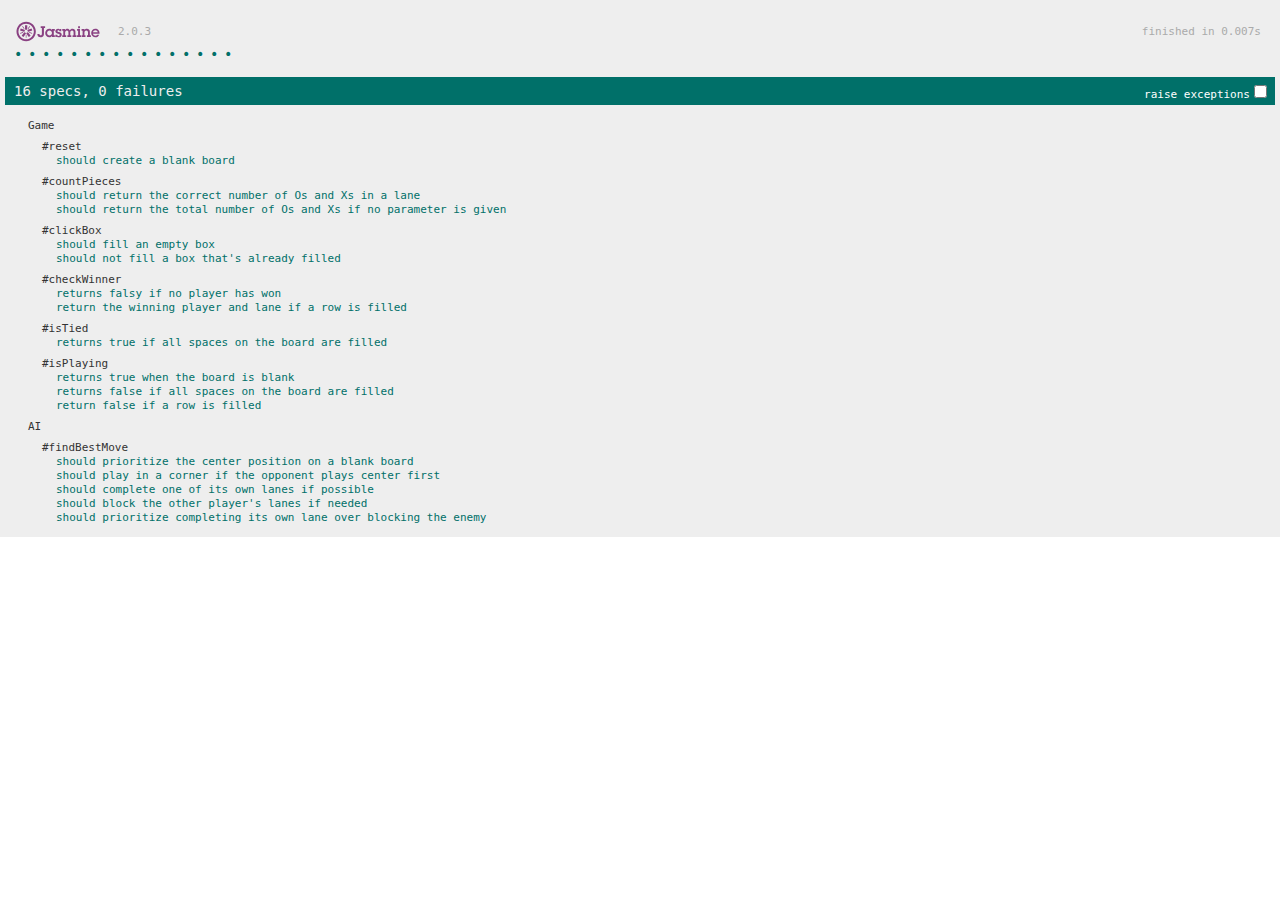
==== spec/SpecRunner.html @ f4f4992a "Reorganized directories; Split application.js" ====
<!DOCTYPE HTML>
<html>
<head>
  <meta http-equiv="Content-Type" content="text/html; charset=UTF-8">
  <title>Jasmine Spec Runner v2.0.3</title>

  <link rel="shortcut icon" type="image/png" href="../lib/jasmine-2.0.3/jasmine_favicon.png">
  <link rel="stylesheet" type="text/css" href="../lib/jasmine-2.0.3/jasmine.css">

  <script src="http://ajax.googleapis.com/ajax/libs/jquery/2.1.1/jquery.min.js"></script>

  <script type="text/javascript" src="../lib/jasmine-2.0.3/jasmine.js"></script>
  <script type="text/javascript" src="../lib/jasmine-2.0.3/jasmine-html.js"></script>
  <script type="text/javascript" src="../lib/jasmine-2.0.3/boot.js"></script>

  <!-- include source files here... -->
  <script type="text/javascript" src="../src/Game.js"></script>
  <script type="text/javascript" src="../src/AI.js"></script>
  <script type="text/javascript" src="../src/View.js"></script>
  <script type="text/javascript" src="../src/application.js"></script>

  <!-- include spec files here... -->
  <script type="text/javascript" src="GameSpec.js"></script>

</head>

<body>
</body>
</html>
---- lib/jasmine-2.0.3/jasmine.css ----
body { overflow-y: scroll; }

.jasmine_html-reporter { background-color: #eeeeee; padding: 5px; margin: -8px; font-size: 11px; font-family: Monaco, "Lucida Console", monospace; line-height: 14px; color: #333333; }
.jasmine_html-reporter a { text-decoration: none; }
.jasmine_html-reporter a:hover { text-decoration: underline; }
.jasmine_html-reporter p, .jasmine_html-reporter h1, .jasmine_html-reporter h2, .jasmine_html-reporter h3, .jasmine_html-reporter h4, .jasmine_html-reporter h5, .jasmine_html-reporter h6 { margin: 0; line-height: 14px; }
.jasmine_html-reporter .banner, .jasmine_html-reporter .symbol-summary, .jasmine_html-reporter .summary, .jasmine_html-reporter .result-message, .jasmine_html-reporter .spec .description, .jasmine_html-reporter .spec-detail .description, .jasmine_html-reporter .alert .bar, .jasmine_html-reporter .stack-trace { padding-left: 9px; padding-right: 9px; }
.jasmine_html-reporter .banner { position: relative; }
.jasmine_html-reporter .banner .title { background: url('[data-uri]') no-repeat; background: url('[data-uri]') no-repeat, none; -webkit-background-size: 100%; -moz-background-size: 100%; -o-background-size: 100%; background-size: 100%; display: block; float: left; width: 90px; height: 25px; }
.jasmine_html-reporter .banner .version { margin-left: 14px; position: relative; top: 6px; }
.jasmine_html-reporter .banner .duration { position: absolute; right: 14px; top: 6px; }
.jasmine_html-reporter #jasmine_content { position: fixed; right: 100%; }
.jasmine_html-reporter .version { color: #aaaaaa; }
.jasmine_html-reporter .banner { margin-top: 14px; }
.jasmine_html-reporter .duration { color: #aaaaaa; float: right; }
.jasmine_html-reporter .symbol-summary { overflow: hidden; *zoom: 1; margin: 14px 0; }
.jasmine_html-reporter .symbol-summary li { display: inline-block; height: 8px; width: 14px; font-size: 16px; }
.jasmine_html-reporter .symbol-summary li.passed { font-size: 14px; }
.jasmine_html-reporter .symbol-summary li.passed:before { color: #007069; content: "\02022"; }
.jasmine_html-reporter .symbol-summary li.failed { line-height: 9px; }
.jasmine_html-reporter .symbol-summary li.failed:before { color: #ca3a11; content: "\d7"; font-weight: bold; margin-left: -1px; }
.jasmine_html-reporter .symbol-summary li.disabled { font-size: 14px; }
.jasmine_html-reporter .symbol-summary li.disabled:before { color: #bababa; content: "\02022"; }
.jasmine_html-reporter .symbol-summary li.pending { line-height: 17px; }
.jasmine_html-reporter .symbol-summary li.pending:before { color: #ba9d37; content: "*"; }
.jasmine_html-reporter .symbol-summary li.empty { font-size: 14px; }
.jasmine_html-reporter .symbol-summary li.empty:before { color: #ba9d37; content: "\02022"; }
.jasmine_html-reporter .exceptions { color: #fff; float: right; margin-top: 5px; margin-right: 5px; }
.jasmine_html-reporter .bar { line-height: 28px; font-size: 14px; display: block; color: #eee; }
.jasmine_html-reporter .bar.failed { background-color: #ca3a11; }
.jasmine_html-reporter .bar.passed { background-color: #007069; }
.jasmine_html-reporter .bar.skipped { background-color: #bababa; }
.jasmine_html-reporter .bar.menu { background-color: #fff; color: #aaaaaa; }
.jasmine_html-reporter .bar.menu a { color: #333333; }
.jasmine_html-reporter .bar a { color: white; }
.jasmine_html-reporter.spec-list .bar.menu.failure-list, .jasmine_html-reporter.spec-list .results .failures { display: none; }
.jasmine_html-reporter.failure-list .bar.menu.spec-list, .jasmine_html-reporter.failure-list .summary { display: none; }
.jasmine_html-reporter .running-alert { background-color: #666666; }
.jasmine_html-reporter .results { margin-top: 14px; }
.jasmine_html-reporter.showDetails .summaryMenuItem { font-weight: normal; text-decoration: inherit; }
.jasmine_html-reporter.showDetails .summaryMenuItem:hover { text-decoration: underline; }
.jasmine_html-reporter.showDetails .detailsMenuItem { font-weight: bold; text-decoration: underline; }
.jasmine_html-reporter.showDetails .summary { display: none; }
.jasmine_html-reporter.showDetails #details { display: block; }
.jasmine_html-reporter .summaryMenuItem { font-weight: bold; text-decoration: underline; }
.jasmine_html-reporter .summary { margin-top: 14px; }
.jasmine_html-reporter .summary ul { list-style-type: none; margin-left: 14px; padding-top: 0; padding-left: 0; }
.jasmine_html-reporter .summary ul.suite { margin-top: 7px; margin-bottom: 7px; }
.jasmine_html-reporter .summary li.passed a { color: #007069; }
.jasmine_html-reporter .summary li.failed a { color: #ca3a11; }
.jasmine_html-reporter .summary li.empty a { color: #ba9d37; }
.jasmine_html-reporter .summary li.pending a { color: #ba9d37; }
.jasmine_html-reporter .description + .suite { margin-top: 0; }
.jasmine_html-reporter .suite { margin-top: 14px; }
.jasmine_html-reporter .suite a { color: #333333; }
.jasmine_html-reporter .failures .spec-detail { margin-bottom: 28px; }
.jasmine_html-reporter .failures .spec-detail .description { background-color: #ca3a11; }
.jasmine_html-reporter .failures .spec-detail .description a { color: white; }
.jasmine_html-reporter .result-message { padding-top: 14px; color: #333333; white-space: pre; }
.jasmine_html-reporter .result-message span.result { display: block; }
.jasmine_html-reporter .stack-trace { margin: 5px 0 0 0; max-height: 224px; overflow: auto; line-height: 18px; color: #666666; border: 1px solid #ddd; background: white; white-space: pre; }
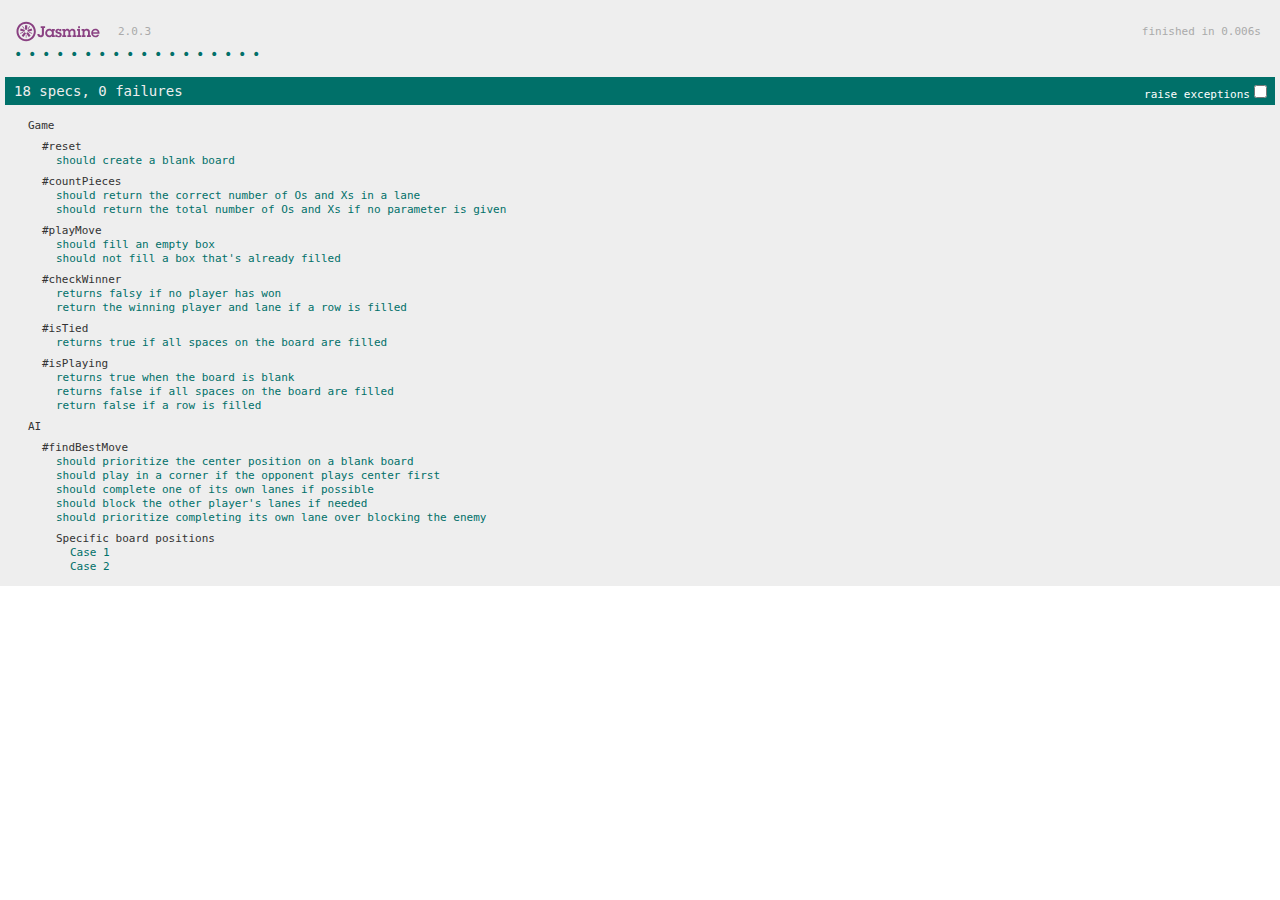
==== commit e47d022d: "Fixed dependencies in html files" ====
--- a/spec/SpecRunner.html
+++ b/spec/SpecRunner.html
@@ -16,7 +16,7 @@
   <!-- include source files here... -->
   <script type="text/javascript" src="../src/Game.js"></script>
   <script type="text/javascript" src="../src/AI.js"></script>
-  <script type="text/javascript" src="../src/View.js"></script>
+  <script type="text/javascript" src="../src/Display.js"></script>
   <script type="text/javascript" src="../src/application.js"></script>
 
   <!-- include spec files here... -->
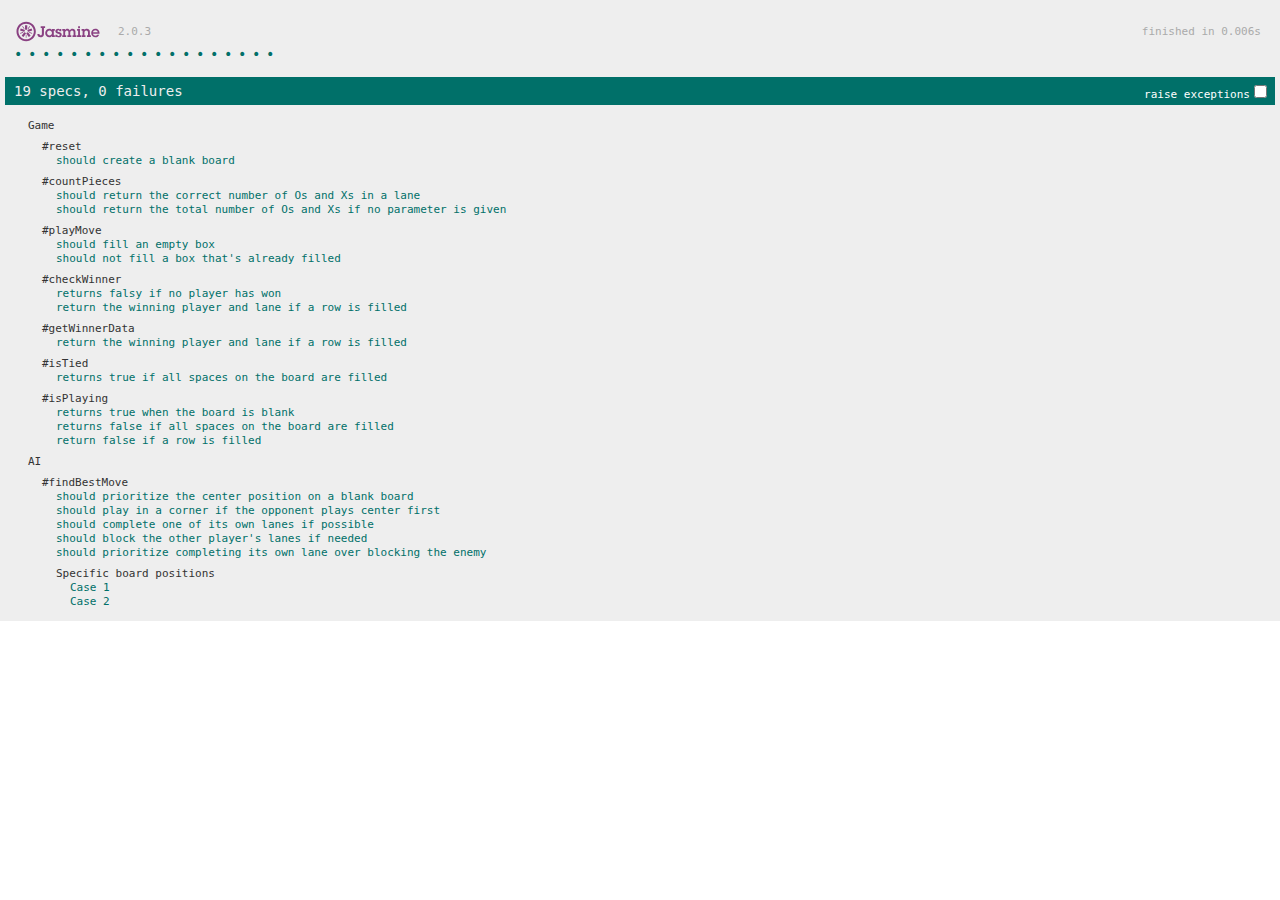
==== commit d4807f7c: "Split up spec file; Converted display and ai objects into classes" ====
--- a/spec/SpecRunner.html
+++ b/spec/SpecRunner.html
@@ -21,6 +21,7 @@
 
   <!-- include spec files here... -->
   <script type="text/javascript" src="GameSpec.js"></script>
+  <script type="text/javascript" src="AISpec.js"></script>
 
 </head>
 
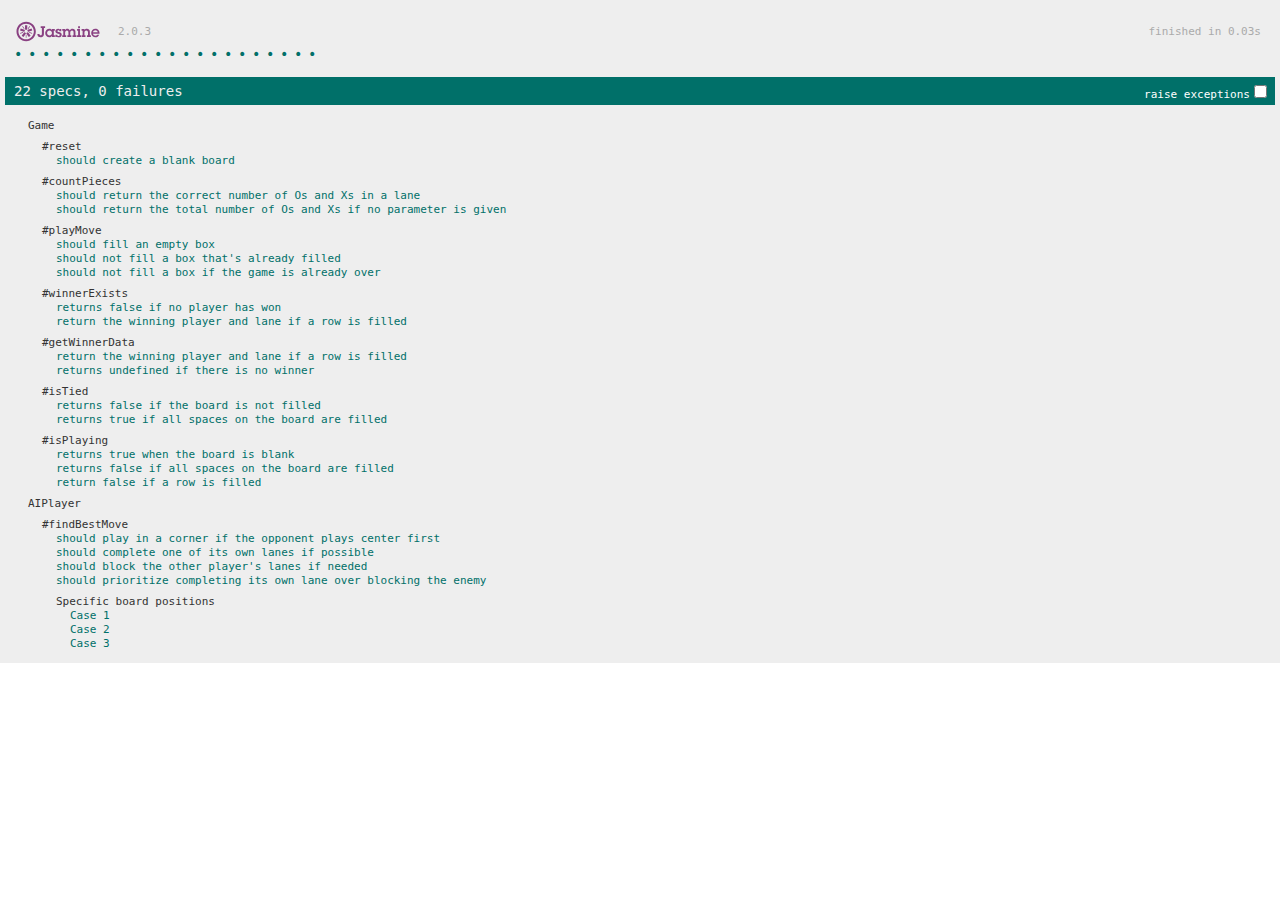
==== commit a012b5c1: "Created brute force algorithm for AI" ====
--- a/spec/SpecRunner.html
+++ b/spec/SpecRunner.html
@@ -15,7 +15,7 @@
 
   <!-- include source files here... -->
   <script type="text/javascript" src="../src/Game.js"></script>
-  <script type="text/javascript" src="../src/AI.js"></script>
+  <script type="text/javascript" src="../src/AIPlayer.js"></script>
   <script type="text/javascript" src="../src/Display.js"></script>
   <script type="text/javascript" src="../src/application.js"></script>
 
